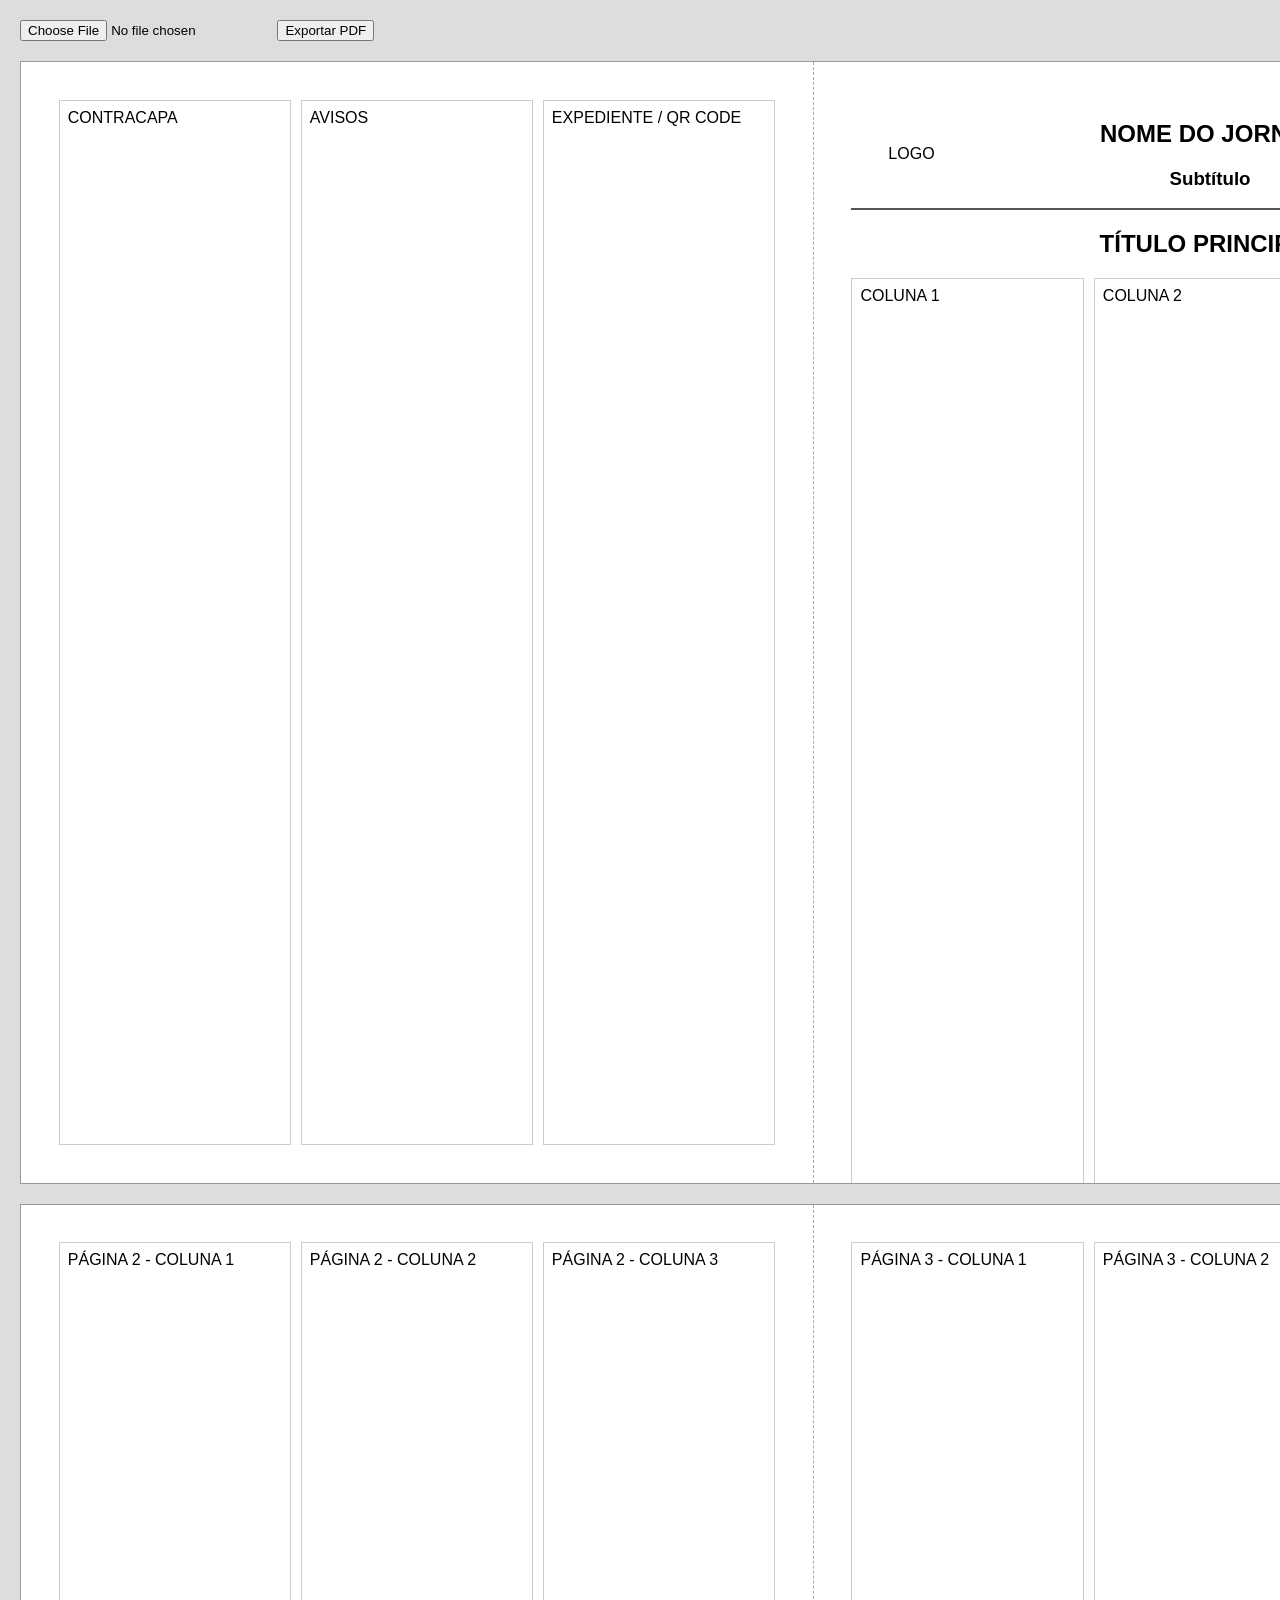
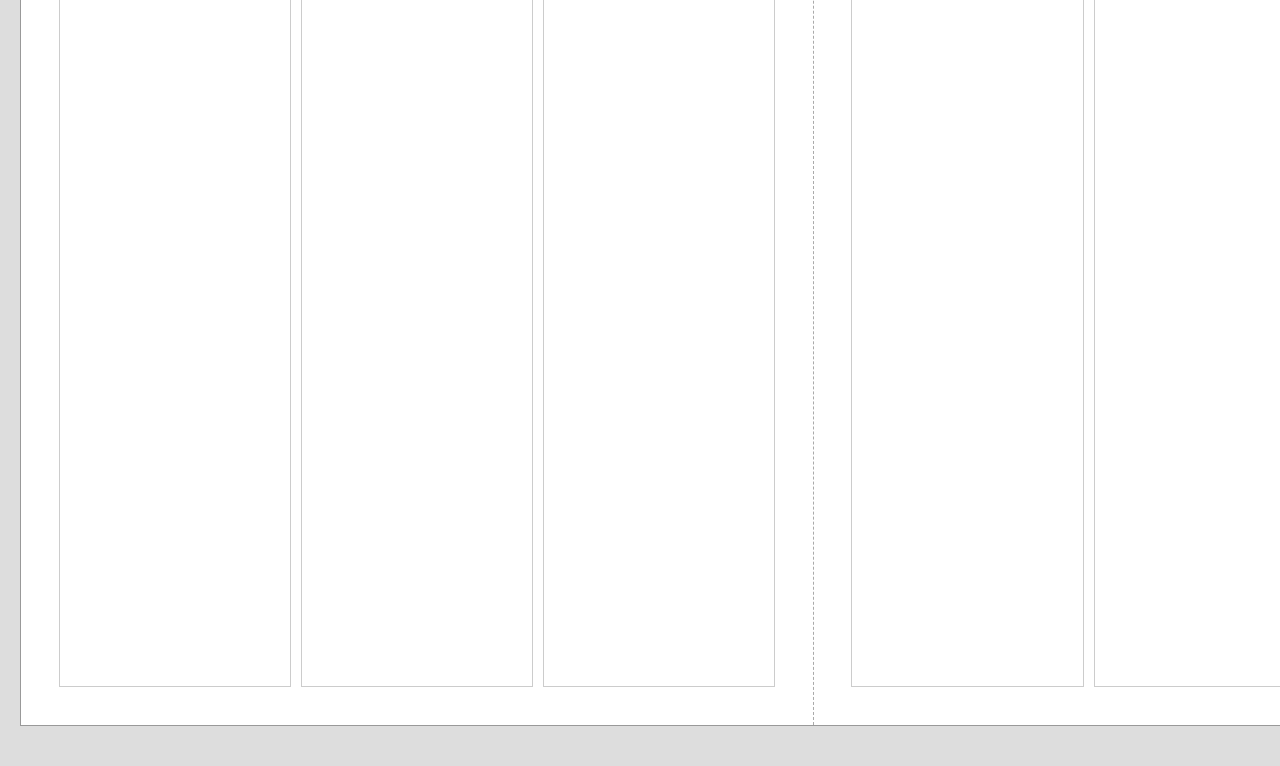
==== index.html @ 4a1f692d "Add files via upload" ====
<!DOCTYPE html>
<html lang="pt-BR">
<head>
<meta charset="UTF-8">
<meta name="viewport" content="width=device-width, initial-scale=1.0">
<title>Jornal Litúrgico A3</title>
<link rel="stylesheet" href="style.css">
</head>
<body>

<div class="toolbar">
<input type="file" id="imgUpload">
<button onclick="window.print()">Exportar PDF</button>
</div>

<div class="sheet">

<section class="page page4">
<div class="cols">
<div class="editable box" contenteditable="true">CONTRACAPA</div>
<div class="editable box" contenteditable="true">AVISOS</div>
<div class="editable box" contenteditable="true">EXPEDIENTE / QR CODE</div>
</div>
</section>

<section class="page page1">
<header class="header">
<div contenteditable="true">LOGO</div>
<div>
<h1 contenteditable="true">NOME DO JORNAL</h1>
<h3 contenteditable="true">Subtítulo</h3>
</div>
<div contenteditable="true">LOGO</div>
</header>

<h2 class="titulo" contenteditable="true">TÍTULO PRINCIPAL</h2>

<div class="cols">
<div class="editable box" contenteditable="true">COLUNA 1</div>
<div class="editable box" contenteditable="true">COLUNA 2</div>
<div class="box">
<img id="foto" src="" alt="imagem">
<div class="editable" contenteditable="true">COLUNA 3</div>
</div>
</div>
</section>

</div>

<div class="sheet">

<section class="page page2">
<div class="cols">
<div class="editable box" contenteditable="true">PÁGINA 2 - COLUNA 1</div>
<div class="editable box" contenteditable="true">PÁGINA 2 - COLUNA 2</div>
<div class="editable box" contenteditable="true">PÁGINA 2 - COLUNA 3</div>
</div>
</section>

<section class="page page3">
<div class="cols">
<div class="editable box" contenteditable="true">PÁGINA 3 - COLUNA 1</div>
<div class="editable box" contenteditable="true">PÁGINA 3 - COLUNA 2</div>
<div class="editable box" contenteditable="true">PÁGINA 3 - COLUNA 3</div>
</div>
</section>

</div>

<script src="editor.js"></script>
</body>
</html>
---- style.css ----
*{box-sizing:border-box}
body{font-family:Arial,sans-serif;background:#ddd;margin:0;padding:20px}
.toolbar{margin-bottom:20px}
.sheet{
width:420mm;
height:297mm;
background:#fff;
display:grid;
grid-template-columns:1fr 1fr;
margin:auto auto 20px;
border:1px solid #999;
}
.page{padding:10mm;border-right:1px dashed #aaa;overflow:hidden}
.page:last-child{border-right:none}
.header{
display:grid;
grid-template-columns:120px 1fr 120px;
align-items:center;
text-align:center;
border-bottom:2px solid #555;
margin-bottom:10px;
}
.titulo{text-align:center}
.cols{
display:grid;
grid-template-columns:1fr 1fr 1fr;
gap:10px;
height:100%;
}
.box{
border:1px solid #ccc;
padding:8px;
min-height:200px;
}
[contenteditable]{outline:none}
#foto{
width:100%;
height:220px;
object-fit:contain;
border:1px solid #ccc;
margin-bottom:10px;
}
@media print{
.toolbar{display:none}
body{background:white;padding:0}
.sheet{margin:0;border:none;page-break-after:always}
}
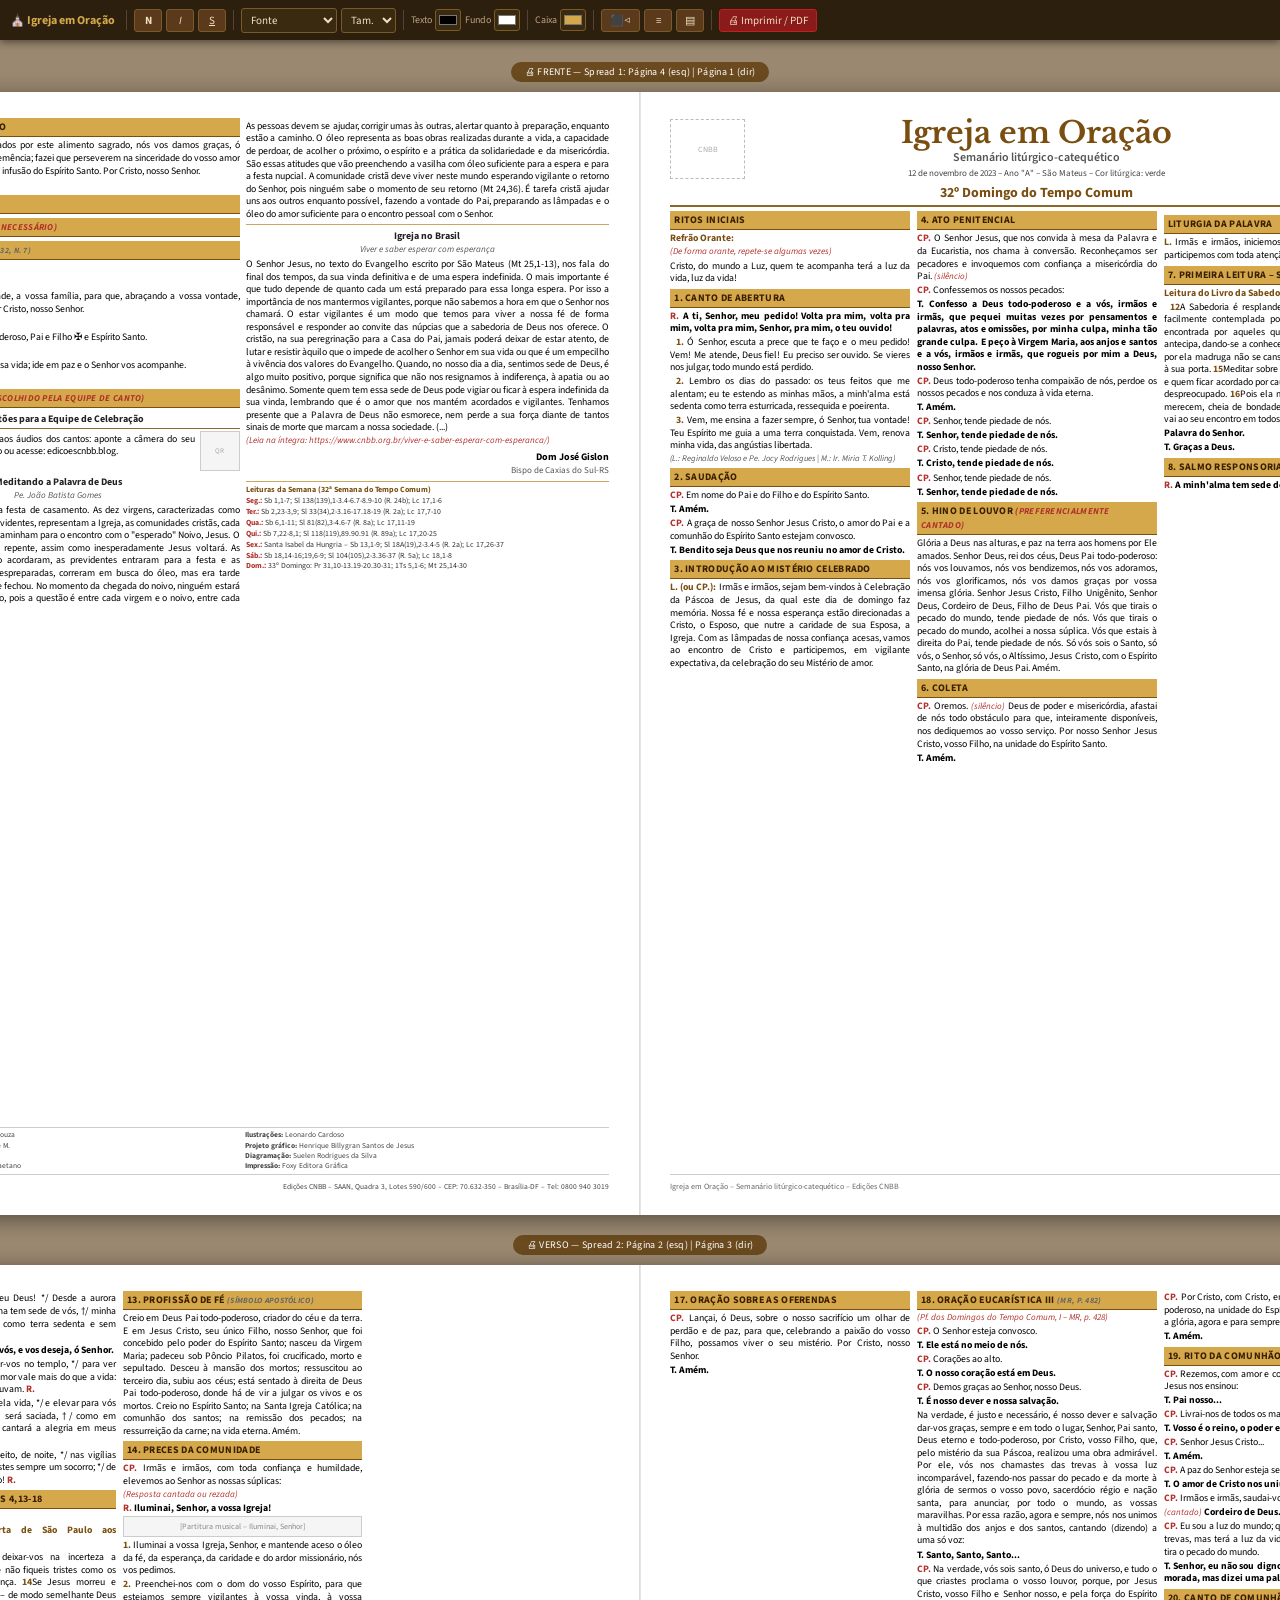
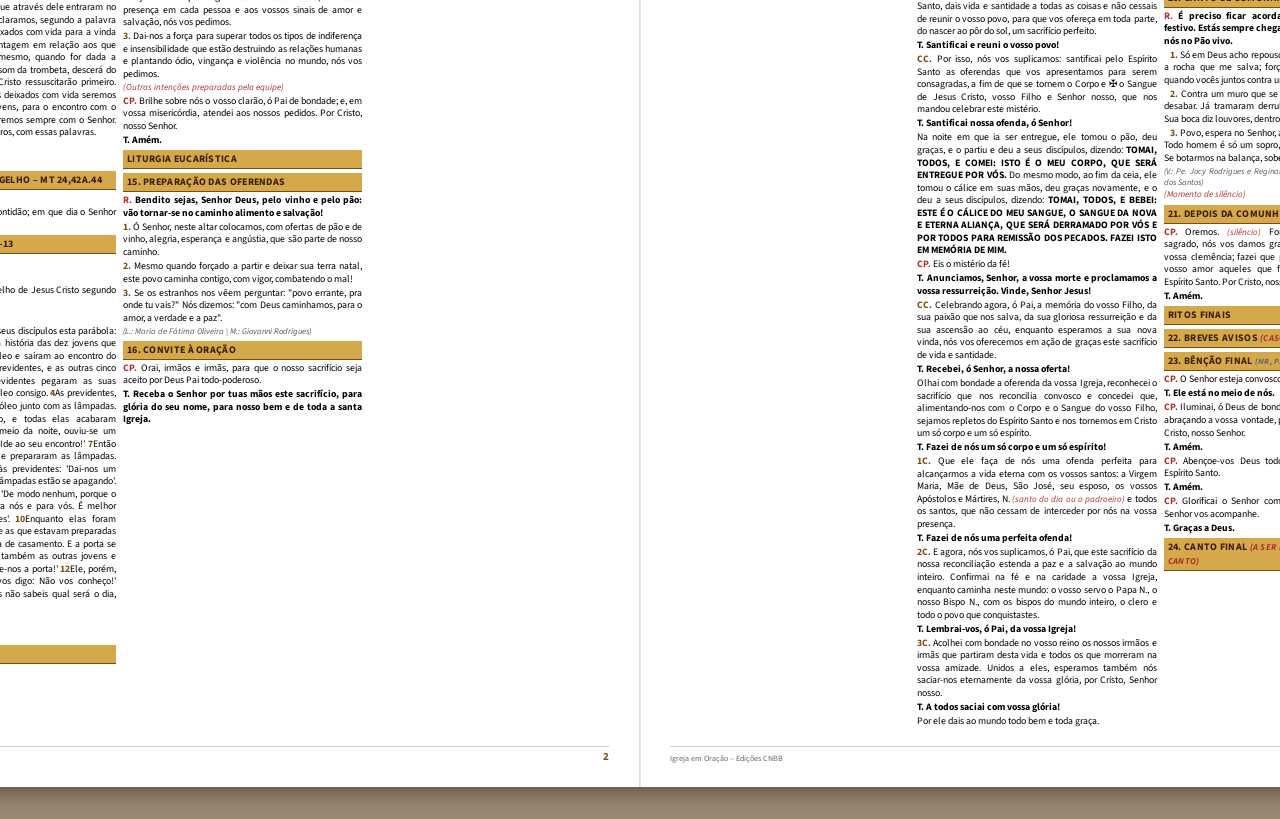
==== commit dea7b5ba: "Rename igreja-em-oracao.html to index.html" ====
--- a/index.html
+++ b/index.html
@@ -1,72 +1,820 @@
 <!DOCTYPE html>
-<html lang="pt-BR">
+<html lang="pt-br">
 <head>
 <meta charset="UTF-8">
 <meta name="viewport" content="width=device-width, initial-scale=1.0">
-<title>Jornal Litúrgico A3</title>
-<link rel="stylesheet" href="style.css">
+<title>Igreja em Oração – Editor</title>
+<link href="https://fonts.googleapis.com/css2?family=Libre+Baskerville:ital,wght@0,400;0,700;1,400&family=Source+Sans+3:ital,wght@0,300;0,400;0,600;0,700;1,400&display=swap" rel="stylesheet">
+<style>
+/* ===================== RESET ===================== */
+* { box-sizing: border-box; margin: 0; padding: 0; }
+
+/* ===================== TOOLBAR ===================== */
+#toolbar {
+  position: fixed; top: 0; left: 0; right: 0; z-index: 9999;
+  background: #2c1f0e;
+  color: #fff;
+  display: flex; flex-wrap: wrap; align-items: center; gap: 4px;
+  padding: 5px 10px;
+  font-size: 12px;
+  font-family: 'Source Sans 3', sans-serif;
+  box-shadow: 0 2px 8px rgba(0,0,0,0.5);
+  min-height: 40px;
+}
+#toolbar .tb-label {
+  font-weight: 700; font-size: 12px; color: #d4a84b;
+  margin-right: 4px; white-space: nowrap;
+}
+#toolbar .tb-sep { width: 1px; height: 20px; background: #554433; margin: 0 3px; }
+.tb-btn {
+  background: #5a3a1a; color: #f0e0c0; border: 1px solid #7a5a2a;
+  border-radius: 3px; padding: 3px 8px; cursor: pointer; font-size: 11px;
+  font-family: 'Source Sans 3', sans-serif; min-width: 28px; text-align: center;
+  transition: background 0.15s;
+}
+.tb-btn:hover { background: #8a5a20; }
+.tb-btn.active { background: #c87820; border-color: #d4a84b; }
+.tb-select {
+  background: #3a2a10; color: #f0e0c0; border: 1px solid #7a5a2a;
+  border-radius: 3px; padding: 3px 5px; font-size: 11px; cursor: pointer;
+  font-family: 'Source Sans 3', sans-serif;
+}
+.tb-color-wrap { display: flex; align-items: center; gap: 3px; font-size: 10px; color: #c0a080; }
+.tb-color-wrap input[type=color] {
+  width: 26px; height: 22px; padding: 1px; border: 1px solid #7a5a2a;
+  border-radius: 3px; cursor: pointer; background: #3a2a10;
+}
+.tb-print { background: #8b1a1a !important; border-color: #c02020 !important; }
+.tb-print:hover { background: #b02020 !important; }
+
+/* ===================== BODY / CONTAINER ===================== */
+body {
+  background: #9a8870;
+  font-family: 'Source Sans 3', sans-serif;
+  padding-top: 46px;
+}
+#pages-container {
+  display: flex; flex-direction: column; align-items: center;
+  gap: 20px; padding: 16px 10px 32px;
+}
+.spread-label {
+  font-size: 10px; color: #fff; background: #6a4a1e;
+  padding: 3px 14px; border-radius: 10px;
+  margin-bottom: -10px; font-family: 'Source Sans 3', sans-serif;
+  letter-spacing: 0.3px;
+}
+
+/* ===================== SPREAD A3 ===================== */
+.spread {
+  display: flex; gap: 0; position: relative;
+  box-shadow: 0 4px 20px rgba(0,0,0,0.45);
+}
+.spread::after {
+  content: ''; position: absolute; top: 0; bottom: 0; left: 50%;
+  width: 1px; background: rgba(0,0,0,0.1); pointer-events: none;
+}
+
+/* ===================== PÁGINA A5 (210×297mm) ===================== */
+.page {
+  width: 210mm;
+  height: 297mm;
+  background: #fff;
+  padding: 7mm 8mm 6mm 8mm;
+  position: relative;
+  flex-shrink: 0;
+  overflow: hidden;
+  display: flex;
+  flex-direction: column;
+}
+.spread .page:first-child { border-right: 1px solid #ddd; }
+
+/* ===================== HEADER ===================== */
+.header {
+  border-bottom: 2.5px solid #8a6a2a;
+  padding-bottom: 2px; margin-bottom: 4px; flex-shrink: 0;
+}
+.header-grid {
+  display: grid; grid-template-columns: 75px 1fr 75px;
+  align-items: center; gap: 4px;
+}
+.logo-box { display: flex; align-items: center; justify-content: center; }
+.logo-img { max-height: 60px; max-width: 75px; object-fit: contain; }
+.logo-placeholder {
+  height: 60px; width: 75px; border: 1px dashed #bbb;
+  display: flex; align-items: center; justify-content: center;
+  font-size: 8px; color: #aaa;
+}
+.logo-box-right { width: 75px; }
+.title-center { text-align: center; }
+.title-center h1 {
+  font-family: 'Libre Baskerville', serif; font-size: 30px;
+  color: #7a4e10; margin: 0; line-height: 1;
+}
+.title-center .subtitle-pub {
+  font-size: 12px; color: #555; font-weight: 600; margin: 1px 0;
+}
+.title-center .date-line { font-size: 9px; color: #444; }
+.domingo-title {
+  text-align: center; font-weight: 700; font-size: 14px;
+  color: #7a4e10; margin: 3px 0 0;
+}
+
+/* ===================== COLUNAS ===================== */
+.page-body { flex: 1; overflow: hidden; min-height: 0; }
+.cols3 { display: grid; grid-template-columns: 0.93fr 0.93fr 1.14fr; gap: 6px; height: 100%; }
+.cols2 { display: grid; grid-template-columns: 1fr 1fr; gap: 6px; height: 100%; }
+.col { overflow: hidden; }
+
+/* ===================== SEÇÕES ===================== */
+.section { margin-bottom: 4px; }
+.section-title {
+  font-family: 'Source Sans 3', sans-serif; font-weight: 700; font-size: 10px;
+  color: #3a1e00; border-bottom: 1.5px solid #7a4e10;
+  text-transform: uppercase; letter-spacing: 0.03em;
+  background: #d4a84b; display: block; width: 100%;
+  padding: 2px 4px; margin-bottom: 2px;
+}
+
+/* ===================== TEXTO ===================== */
+p {
+  font-family: 'Source Sans 3', sans-serif; font-size: 9.8px;
+  line-height: 1.28; margin: 1.5px 0; text-align: justify;
+}
+.instrucao { font-size: 9px; color: #b0302a; font-style: italic; }
+.cp { color: #b0302a; font-weight: 700; }
+.t  { font-weight: 700; }
+.r  { color: #b0302a; font-weight: 700; }
+.l  { font-weight: 700; color: #7a4e10; }
+.cc { font-weight: 700; color: #7a4e10; }
+.num { color: #7a4e10; font-weight: 700; }
+.sv { color: #7a4e10; font-weight: 700; }
+.bold { font-weight: 700; }
+.texto { text-indent: 6px; }
+.autor { font-size: 8.5px; color: #555; font-style: italic; }
+.brackets { font-style: italic; font-size: 9px; color: #666; }
+.small-ref { font-size: 8px; color: #666; font-style: italic; }
+
+/* ===================== ILUSTRAÇÃO ===================== */
+.illus-wrapper { text-align: center; margin-bottom: 4px; width: 100%; }
+.illus-img-real { width: 100%; max-height: 88px; object-fit: contain; display: block; }
+.illus-placeholder {
+  border: 1px dashed #c8a860; height: 88px;
+  display: flex; align-items: center; justify-content: center;
+  font-size: 9px; color: #b0302a; font-style: italic; background: #fdf8ee;
+}
+
+/* ===================== NOTA MUSICAL ===================== */
+.nota-musical {
+  border: 1px solid #ccc; background: #f5f5f5;
+  text-align: center; font-size: 8px; color: #888; padding: 4px; margin: 2px 0;
+}
+
+/* ===================== CAIXAS ESPECIAIS ===================== */
+.sugestoes-title {
+  font-weight: 700; font-size: 10px; text-align: center;
+  border-bottom: 1px solid #8a6a2a; margin-bottom: 2px;
+  padding-bottom: 2px; color: #222;
+}
+.qr-row { display: flex; gap: 5px; align-items: flex-start; margin-top: 2px; }
+.qr-text { flex: 1; }
+.qr-box {
+  width: 40px; height: 40px; border: 1px solid #ccc; flex-shrink: 0;
+  display: flex; align-items: center; justify-content: center;
+  font-size: 7px; color: #aaa; background: #f5f5f5;
+}
+.medita-title { font-weight: 700; font-size: 10px; text-align: center; color: #222; }
+.medita-autor { text-align: center; font-size: 9px; font-style: italic; color: #555; margin-bottom: 2px; }
+.cnbb-brasil-box { border-top: 1px solid #c8a860; padding-top: 4px; margin-top: 4px; }
+.cnbb-brasil-title { font-weight: 700; font-size: 10px; text-align: center; color: #222; }
+.cnbb-brasil-sub { text-align: center; font-size: 9px; color: #555; font-style: italic; margin-bottom: 2px; }
+.dom-jose { text-align: right; font-weight: 700; font-size: 10px; margin-top: 3px; }
+.dom-jose-cargo { text-align: right; font-size: 9px; color: #555; }
+
+/* ===================== RODAPÉ ===================== */
+.footer-page {
+  flex-shrink: 0; margin-top: 3px; border-top: 1px solid #ccc;
+  display: flex; justify-content: space-between; align-items: flex-end;
+  font-size: 8px; color: #666; padding-top: 2px;
+}
+.page-num { font-weight: 700; font-size: 11px; color: #7a4e10; }
+
+/* ===================== CRÉDITOS / LEITURAS ===================== */
+.credits-bar {
+  display: grid; grid-template-columns: 1fr 1fr; gap: 4px;
+  font-size: 7.5px; color: #444; border-top: 1px solid #ccc;
+  margin-top: 3px; padding-top: 2px;
+}
+.credits-bar p { font-size: 7.5px; margin: 0.5px 0; text-align: left; }
+.cnbb-footer { text-align: right; font-size: 7.5px; color: #444; margin-top: 2px; }
+.leituras-semana { font-size: 8px; margin-top: 4px; border-top: 1px solid #c8a860; padding-top: 2px; }
+.leituras-semana .ls-title { font-weight: 700; font-size: 8px; color: #7a4e10; margin-bottom: 1px; }
+.leituras-semana p { font-size: 7.8px; color: #333; margin: 1px 0; text-align: left; }
+
+
+/* ===================== FLUXO CONTÍNUO 3 COLUNAS ===================== */
+.flow3 {
+  column-count: 3;
+  column-gap: 7px;
+  column-fill: auto;   /* preenche da esq p/ dir, coluna por coluna */
+  height: 100%;
+  orphans: 2;
+  widows: 2;
+}
+
+/* Impede que um .section seja quebrado ao meio entre colunas */
+.section {
+  break-inside: avoid;
+  margin-bottom: 4px;
+}
+
+/* Força início de nova coluna */
+.col-break {
+  break-after: column;
+  height: 0;
+  display: block;
+}
+
+/* Imagem: não quebra entre colunas, ocupa largura da coluna */
+.illus-wrapper {
+  break-inside: avoid;
+  column-span: none;
+  width: 100%;
+  margin-bottom: 4px;
+}
+.illus-img-real {
+  width: 100%;
+  height: auto;
+  display: block;
+  object-fit: contain;
+}
+
+/* Remove o estilo antigo de grid .cols3 para essas páginas */
+
+/* ===================== EDIÇÃO ===================== */
+[contenteditable] { outline: none; cursor: text; }
+[contenteditable]:hover { background: rgba(212,168,75,0.12); border-radius: 2px; }
+[contenteditable]:focus { background: rgba(255,253,230,0.9); border-radius: 2px; outline: 1px dashed #c8a860; }
+
+/* ===================== PRINT ===================== */
+@media print {
+  #toolbar { display: none !important; }
+  body { background: none; padding-top: 0; }
+  #pages-container { margin: 0; padding: 0; gap: 0; display: block; }
+  .spread-label { display: none; }
+  .spread { display: flex; width: 420mm; height: 297mm; page-break-after: always; box-shadow: none; }
+  .page { width: 210mm; height: 297mm; box-shadow: none; flex-shrink: 0; }
+  .spread .page:first-child { border-right: 0.5px solid #ccc; }
+  [contenteditable]:hover, [contenteditable]:focus { background: none !important; outline: none !important; }
+}
+@page { size: A3 landscape; margin: 0; }
+</style>
 </head>
 <body>
 
-<div class="toolbar">
-<input type="file" id="imgUpload">
-<button onclick="window.print()">Exportar PDF</button>
+<!-- ==================== TOOLBAR ==================== -->
+<div id="toolbar">
+  <span class="tb-label">⛪ Igreja em Oração</span>
+  <div class="tb-sep"></div>
+
+  <button class="tb-btn" onclick="fmt('bold')" title="Negrito"><b>N</b></button>
+  <button class="tb-btn" onclick="fmt('italic')" title="Itálico"><i>I</i></button>
+  <button class="tb-btn" onclick="fmt('underline')" title="Sublinhado"><u>S</u></button>
+
+  <div class="tb-sep"></div>
+
+  <select class="tb-select" onchange="fmt('fontName',this.value)" title="Fonte">
+    <option value="">Fonte</option>
+    <option value="Source Sans 3">Source Sans 3</option>
+    <option value="Libre Baskerville">Baskerville</option>
+    <option value="Arial">Arial</option>
+    <option value="Georgia">Georgia</option>
+    <option value="Times New Roman">Times</option>
+    <option value="Courier New">Courier</option>
+  </select>
+
+  <select class="tb-select" onchange="fmt('fontSize',this.value)" title="Tamanho">
+    <option value="">Tam.</option>
+    <option value="1">6px</option>
+    <option value="2">8px</option>
+    <option value="3">10px</option>
+    <option value="4">12px</option>
+    <option value="5">14px</option>
+    <option value="6">18px</option>
+    <option value="7">24px</option>
+  </select>
+
+  <div class="tb-sep"></div>
+
+  <div class="tb-color-wrap">
+    <span>Texto</span>
+    <input type="color" id="cor-texto" value="#000000"
+      onchange="fmt('foreColor',this.value)" title="Cor do texto">
+  </div>
+
+  <div class="tb-color-wrap">
+    <span>Fundo</span>
+    <input type="color" id="cor-fundo" value="#ffffff"
+      onchange="fmt('hiliteColor',this.value)" title="Cor de fundo / preenchimento">
+  </div>
+
+  <div class="tb-sep"></div>
+
+  <!-- Cor do título de seção selecionado -->
+  <div class="tb-color-wrap" title="Cor do título de seção clicado">
+    <span>Caixa</span>
+    <input type="color" id="cor-caixa" value="#d4a84b"
+      onchange="colorirCaixa(this.value)">
+  </div>
+
+  <div class="tb-sep"></div>
+
+  <button class="tb-btn" onclick="fmt('justifyLeft')" title="Alinhar esquerda">⬛◁</button>
+  <button class="tb-btn" onclick="fmt('justifyCenter')" title="Centralizar">≡</button>
+  <button class="tb-btn" onclick="fmt('justifyFull')" title="Justificar">▤</button>
+
+  <div class="tb-sep"></div>
+
+  <button class="tb-btn tb-print" onclick="window.print()">🖨 Imprimir / PDF</button>
 </div>
 
-<div class="sheet">
-
-<section class="page page4">
-<div class="cols">
-<div class="editable box" contenteditable="true">CONTRACAPA</div>
-<div class="editable box" contenteditable="true">AVISOS</div>
-<div class="editable box" contenteditable="true">EXPEDIENTE / QR CODE</div>
-</div>
-</section>
-
-<section class="page page1">
-<header class="header">
-<div contenteditable="true">LOGO</div>
-<div>
-<h1 contenteditable="true">NOME DO JORNAL</h1>
-<h3 contenteditable="true">Subtítulo</h3>
-</div>
-<div contenteditable="true">LOGO</div>
-</header>
-
-<h2 class="titulo" contenteditable="true">TÍTULO PRINCIPAL</h2>
-
-<div class="cols">
-<div class="editable box" contenteditable="true">COLUNA 1</div>
-<div class="editable box" contenteditable="true">COLUNA 2</div>
-<div class="box">
-<img id="foto" src="" alt="imagem">
-<div class="editable" contenteditable="true">COLUNA 3</div>
-</div>
-</div>
-</section>
-
-</div>
-
-<div class="sheet">
-
-<section class="page page2">
-<div class="cols">
-<div class="editable box" contenteditable="true">PÁGINA 2 - COLUNA 1</div>
-<div class="editable box" contenteditable="true">PÁGINA 2 - COLUNA 2</div>
-<div class="editable box" contenteditable="true">PÁGINA 2 - COLUNA 3</div>
-</div>
-</section>
-
-<section class="page page3">
-<div class="cols">
-<div class="editable box" contenteditable="true">PÁGINA 3 - COLUNA 1</div>
-<div class="editable box" contenteditable="true">PÁGINA 3 - COLUNA 2</div>
-<div class="editable box" contenteditable="true">PÁGINA 3 - COLUNA 3</div>
-</div>
-</section>
-
-</div>
-
-<script src="editor.js"></script>
+<!-- ==================== PÁGINAS ==================== -->
+<div id="pages-container">
+
+<div class="spread-label">🖨 FRENTE — Spread 1: Página 4 (esq) | Página 1 (dir)</div>
+<div class="spread" id="spread1">
+
+<!-- ══════════════ PÁGINA 4 ══════════════ -->
+<div class="page" id="page4">
+  <div class="page-body">
+    <div class="cols2">
+
+      <!-- COL 1 -->
+      <div class="col">
+
+        <div class="section">
+          <div class="section-title" contenteditable="true">21. Depois da Comunhão</div>
+          <p><span class="cp">CP.</span> <span contenteditable="true">Oremos.</span> <span class="instrucao">(silêncio)</span> <span contenteditable="true">Fortificados por este alimento sagrado, nós vos damos graças, ó Deus, e imploramos a vossa clemência; fazei que perseverem na sinceridade do vosso amor aqueles que fortalecestes pela infusão do Espírito Santo. Por Cristo, nosso Senhor.</span></p>
+          <p><span class="t">T.</span> <span class="bold" contenteditable="true">Amém.</span></p>
+        </div>
+
+        <div class="section">
+          <div class="section-title" contenteditable="true">Ritos Finais</div>
+        </div>
+
+        <div class="section">
+          <div class="section-title" contenteditable="true">22. Breves Avisos <span class="instrucao">(caso necessário)</span></div>
+        </div>
+
+        <div class="section">
+          <div class="section-title" contenteditable="true">23. Bênção Final <span class="small-ref">(MR, p. 532, n. 7)</span></div>
+          <p><span class="cp">CP.</span> <span contenteditable="true">O Senhor esteja convosco.</span></p>
+          <p><span class="t">T.</span> <span class="bold" contenteditable="true">Ele está no meio de nós.</span></p>
+          <p><span class="cp">CP.</span> <span contenteditable="true">Iluminai, ó Deus de bondade, a vossa família, para que, abraçando a vossa vontade, possa viver fazendo o bem. Por Cristo, nosso Senhor.</span></p>
+          <p><span class="t">T.</span> <span class="bold" contenteditable="true">Amém.</span></p>
+          <p><span class="cp">CP.</span> <span contenteditable="true">Abençoe-vos Deus todo-poderoso, Pai e Filho ✠ e Espírito Santo.</span></p>
+          <p><span class="t">T.</span> <span class="bold" contenteditable="true">Amém.</span></p>
+          <p><span class="cp">CP.</span> <span contenteditable="true">Glorificai o Senhor com vossa vida; ide em paz e o Senhor vos acompanhe.</span></p>
+          <p><span class="t">T.</span> <span class="bold" contenteditable="true">Graças a Deus.</span></p>
+        </div>
+
+        <div class="section">
+          <div class="section-title" contenteditable="true">24. Canto Final <span class="instrucao">(a ser escolhido pela equipe de canto)</span></div>
+        </div>
+
+        <div class="section">
+          <div class="sugestoes-title" contenteditable="true">Sugestões para a Equipe de Celebração</div>
+          <div class="qr-row">
+            <div class="qr-text">
+              <p contenteditable="true">1. Para ter acesso às cifras e aos áudios dos cantos: aponte a câmera do seu celular para o QR Code ao lado ou acesse: edicoescnbb.blog.</p>
+            </div>
+            <div class="qr-box">QR</div>
+          </div>
+        </div>
+
+        <div class="section">
+          <div class="medita-title" contenteditable="true">Meditando a Palavra de Deus</div>
+          <div class="medita-autor" contenteditable="true">Pe. João Batista Gomes</div>
+          <p contenteditable="true">O Reino de Deus é como uma festa de casamento. As dez virgens, caracterizadas como cinco previdentes e cinco imprevidentes, representam a Igreja, as comunidades cristãs, cada cristão, em síntese, todos que caminham para o encontro com o "esperado" Noivo, Jesus. O noivo da parábola chegou de repente, assim como inesperadamente Jesus voltará. As mulheres dormiam e, quando acordaram, as previdentes entraram para a festa e as imprevidentes, por estarem despreparadas, correram em busca do óleo, mas era tarde demais, pois a porta da festa se fechou. No momento da chegada do noivo, ninguém estará em condição de ajudar ao outro, pois a questão é entre cada virgem e o noivo, entre cada pessoa e o Senhor.</p>
+        </div>
+
+      </div><!-- /col1 -->
+
+      <!-- COL 2 -->
+      <div class="col">
+
+        <p contenteditable="true">As pessoas devem se ajudar, corrigir umas às outras, alertar quanto à preparação, enquanto estão a caminho. O óleo representa as boas obras realizadas durante a vida, a capacidade de perdoar, de acolher o próximo, o espírito e a prática da solidariedade e da misericórdia. São essas atitudes que vão preenchendo a vasilha com óleo suficiente para a espera e para a festa nupcial. A comunidade cristã deve viver neste mundo esperando vigilante o retorno do Senhor, pois ninguém sabe o momento de seu retorno (Mt 24,36). É tarefa cristã ajudar uns aos outros enquanto possível, fazendo a vontade do Pai, preparando as lâmpadas e o óleo do amor suficiente para o encontro pessoal com o Senhor.</p>
+
+        <div class="cnbb-brasil-box">
+          <div class="cnbb-brasil-title" contenteditable="true">Igreja no Brasil</div>
+          <div class="cnbb-brasil-sub" contenteditable="true">Viver e saber esperar com esperança</div>
+          <p contenteditable="true">O Senhor Jesus, no texto do Evangelho escrito por São Mateus (Mt 25,1-13), nos fala do final dos tempos, da sua vinda definitiva e de uma espera indefinida. O mais importante é que tudo depende de quanto cada um está preparado para essa longa espera. Por isso a importância de nos mantermos vigilantes, porque não sabemos a hora em que o Senhor nos chamará. O estar vigilantes é um modo que temos para viver a nossa fé de forma responsável e responder ao convite das núpcias que a sabedoria de Deus nos oferece. O cristão, na sua peregrinação para a Casa do Pai, jamais poderá deixar de estar atento, de lutar e resistir àquilo que o impede de acolher o Senhor em sua vida ou que é um empecilho à vivência dos valores do Evangelho. Quando, no nosso dia a dia, sentimos sede de Deus, é algo muito positivo, porque significa que não nos resignamos à indiferença, à apatia ou ao desânimo. Somente quem tem essa sede de Deus pode vigiar ou ficar à espera indefinida da sua vinda, lembrando que é o amor que nos mantém acordados e vigilantes. Tenhamos presente que a Palavra de Deus não esmorece, nem perde a sua força diante de tantos sinais de morte que marcam a nossa sociedade. (...)</p>
+          <p class="instrucao" contenteditable="true">(Leia na íntegra: https://www.cnbb.org.br/viver-e-saber-esperar-com-esperanca/)</p>
+          <div class="dom-jose" contenteditable="true">Dom José Gislon</div>
+          <div class="dom-jose-cargo" contenteditable="true">Bispo de Caxias do Sul-RS</div>
+        </div>
+
+        <div class="leituras-semana">
+          <div class="ls-title" contenteditable="true">Leituras da Semana (32ª Semana do Tempo Comum)</div>
+          <p><span style="color:#b0302a;font-weight:700;">Seg.:</span> <span contenteditable="true">Sb 1,1-7; Sl 138(139),1-3.4-6.7-8.9-10 (R. 24b); Lc 17,1-6</span></p>
+          <p><span style="color:#b0302a;font-weight:700;">Ter.:</span> <span contenteditable="true">Sb 2,23-3,9; Sl 33(34),2-3.16-17.18-19 (R. 2a); Lc 17,7-10</span></p>
+          <p><span style="color:#b0302a;font-weight:700;">Qua.:</span> <span contenteditable="true">Sb 6,1-11; Sl 81(82),3-4.6-7 (R. 8a); Lc 17,11-19</span></p>
+          <p><span style="color:#b0302a;font-weight:700;">Qui.:</span> <span contenteditable="true">Sb 7,22-8,1; Sl 118(119),89.90.91 (R. 89a); Lc 17,20-25</span></p>
+          <p><span style="color:#b0302a;font-weight:700;">Sex.:</span> <span contenteditable="true">Santa Isabel da Hungria – Sb 13,1-9; Sl 18A(19),2-3.4-5 (R. 2a); Lc 17,26-37</span></p>
+          <p><span style="color:#b0302a;font-weight:700;">Sáb.:</span> <span contenteditable="true">Sb 18,14-16;19,6-9; Sl 104(105),2-3.36-37 (R. 5a); Lc 18,1-8</span></p>
+          <p><span style="color:#b0302a;font-weight:700;">Dom.:</span> <span contenteditable="true">33º Domingo: Pr 31,10-13.19-20.30-31; 1Ts 5,1-6; Mt 25,14-30</span></p>
+        </div>
+
+      </div><!-- /col2 -->
+    </div><!-- /cols2 -->
+  </div><!-- /page-body -->
+
+  <div class="credits-bar">
+    <div>
+      <p><strong>Direção-Geral:</strong> <span contenteditable="true">Mons. Jamil Alves de Souza</span></p>
+      <p><strong>Organização:</strong> <span contenteditable="true">Frei Telles Ramon, O. de M.</span></p>
+      <p><strong>Edição:</strong> <span contenteditable="true">João Vítor Gonzaga Moura</span></p>
+      <p><strong>Revisão:</strong> <span contenteditable="true">Sarah Rodrigues e Vinícius Caetano</span></p>
+    </div>
+    <div>
+      <p><strong>Ilustrações:</strong> <span contenteditable="true">Leonardo Cardoso</span></p>
+      <p><strong>Projeto gráfico:</strong> <span contenteditable="true">Henrique Billygran Santos de Jesus</span></p>
+      <p><strong>Diagramação:</strong> <span contenteditable="true">Suelen Rodrigues da Silva</span></p>
+      <p><strong>Impressão:</strong> <span contenteditable="true">Foxy Editora Gráfica</span></p>
+    </div>
+  </div>
+  <div class="footer-page">
+    <span class="page-num">4</span>
+    <div class="cnbb-footer" contenteditable="true">Edições CNBB – SAAN, Quadra 3, Lotes 590/600 – CEP: 70.632-350 – Brasília-DF – Tel: 0800 940 3019</div>
+  </div>
+</div><!-- /page4 -->
+
+<!-- ══════════════ PÁGINA 1 ══════════════ -->
+<div class="page" id="page1">
+  <!-- CABEÇALHO FIXO -->
+  <div class="header">
+    <div class="header-grid">
+      <div class="logo-box">
+        <img src="imagens/cabecalho.png" alt="Logo CNBB" class="logo-img"
+          onerror="this.style.display='none';this.nextElementSibling.style.display='flex'">
+        <div class="logo-placeholder" style="display:none">CNBB</div>
+      </div>
+      <div class="title-center">
+        <h1>Igreja em Oração</h1>
+        <div class="subtitle-pub" contenteditable="true">Semanário litúrgico-catequético</div>
+        <div class="date-line" contenteditable="true">12 de novembro de 2023 – Ano "A" – São Mateus – Cor litúrgica: verde</div>
+      </div>
+      <div class="logo-box logo-box-right"></div>
+    </div>
+    <div class="domingo-title" contenteditable="true">32º Domingo do Tempo Comum</div>
+  </div>
+
+  <!-- CORPO EM FLUXO CONTÍNUO 3 COLUNAS -->
+  <div class="page-body">
+    <div class="flow3">
+
+      <!-- RITOS INICIAIS -->
+      <div class="section">
+        <div class="section-title">Ritos Iniciais</div>
+        <p class="sv" contenteditable="true">Refrão Orante:</p>
+        <p class="instrucao" contenteditable="true">(De forma orante, repete-se algumas vezes)</p>
+        <p contenteditable="true">Cristo, do mundo a Luz, quem te acompanha terá a luz da vida, luz da vida!</p>
+      </div>
+
+      <div class="section">
+        <div class="section-title" contenteditable="true">1. Canto de Abertura</div>
+        <p><span class="r">R.</span> <span class="bold" contenteditable="true">A ti, Senhor, meu pedido! Volta pra mim, volta pra mim, volta pra mim, Senhor, pra mim, o teu ouvido!</span></p>
+        <p class="texto"><span class="num">1.</span> <span contenteditable="true">Ó Senhor, escuta a prece que te faço e o meu pedido! Vem! Me atende, Deus fiel! Eu preciso ser ouvido. Se vieres nos julgar, todo mundo está perdido.</span></p>
+        <p class="texto"><span class="num">2.</span> <span contenteditable="true">Lembro os dias do passado: os teus feitos que me alentam; eu te estendo as minhas mãos, a minh'alma está sedenta como terra esturricada, ressequida e poeirenta.</span></p>
+        <p class="texto"><span class="num">3.</span> <span contenteditable="true">Vem, me ensina a fazer sempre, ó Senhor, tua vontade! Teu Espírito me guia a uma terra conquistada. Vem, renova minha vida, das angústias libertada.</span></p>
+        <p class="autor" contenteditable="true">(L.: Reginaldo Veloso e Pe. Jocy Rodrigues | M.: Ir. Miria T. Kolling)</p>
+      </div>
+
+      <div class="section">
+        <div class="section-title" contenteditable="true">2. Saudação</div>
+        <p><span class="cp">CP.</span> <span contenteditable="true">Em nome do Pai e do Filho e do Espírito Santo.</span></p>
+        <p><span class="t">T.</span> <span class="bold" contenteditable="true">Amém.</span></p>
+        <p><span class="cp">CP.</span> <span contenteditable="true">A graça de nosso Senhor Jesus Cristo, o amor do Pai e a comunhão do Espírito Santo estejam convosco.</span></p>
+        <p><span class="t">T.</span> <span class="bold" contenteditable="true">Bendito seja Deus que nos reuniu no amor de Cristo.</span></p>
+      </div>
+
+      <div class="section">
+        <div class="section-title" contenteditable="true">3. Introdução ao Mistério Celebrado</div>
+        <p><span class="l">L. (ou CP.):</span> <span contenteditable="true">Irmãs e irmãos, sejam bem-vindos à Celebração da Páscoa de Jesus, da qual este dia de domingo faz memória. Nossa fé e nossa esperança estão direcionadas a Cristo, o Esposo, que nutre a caridade de sua Esposa, a Igreja. Com as lâmpadas de nossa confiança acesas, vamos ao encontro de Cristo e participemos, em vigilante expectativa, da celebração do seu Mistério de amor.</span></p>
+      </div>
+
+      <!-- col-break: força início de nova coluna aqui -->
+      <div class="col-break"></div>
+
+      <div class="section">
+        <div class="section-title" contenteditable="true">4. Ato Penitencial</div>
+        <p><span class="cp">CP.</span> <span contenteditable="true">O Senhor Jesus, que nos convida à mesa da Palavra e da Eucaristia, nos chama à conversão. Reconheçamos ser pecadores e invoquemos com confiança a misericórdia do Pai.</span> <span class="instrucao">(silêncio)</span></p>
+        <p><span class="cp">CP.</span> <span contenteditable="true">Confessemos os nossos pecados:</span></p>
+        <p><span class="t">T.</span> <span class="bold" contenteditable="true">Confesso a Deus todo-poderoso e a vós, irmãos e irmãs, que pequei muitas vezes por pensamentos e palavras, atos e omissões, por minha culpa, minha tão grande culpa. E peço à Virgem Maria, aos anjos e santos e a vós, irmãos e irmãs, que rogueis por mim a Deus, nosso Senhor.</span></p>
+        <p><span class="cp">CP.</span> <span contenteditable="true">Deus todo-poderoso tenha compaixão de nós, perdoe os nossos pecados e nos conduza à vida eterna.</span></p>
+        <p><span class="t">T.</span> <span class="bold" contenteditable="true">Amém.</span></p>
+        <p><span class="cp">CP.</span> <span contenteditable="true">Senhor, tende piedade de nós.</span></p>
+        <p><span class="t">T.</span> <span class="bold" contenteditable="true">Senhor, tende piedade de nós.</span></p>
+        <p><span class="cp">CP.</span> <span contenteditable="true">Cristo, tende piedade de nós.</span></p>
+        <p><span class="t">T.</span> <span class="bold" contenteditable="true">Cristo, tende piedade de nós.</span></p>
+        <p><span class="cp">CP.</span> <span contenteditable="true">Senhor, tende piedade de nós.</span></p>
+        <p><span class="t">T.</span> <span class="bold" contenteditable="true">Senhor, tende piedade de nós.</span></p>
+      </div>
+
+      <div class="section">
+        <div class="section-title" contenteditable="true">5. Hino de Louvor <span class="instrucao">(preferencialmente cantado)</span></div>
+        <p contenteditable="true">Glória a Deus nas alturas, e paz na terra aos homens por Ele amados. Senhor Deus, rei dos céus, Deus Pai todo-poderoso: nós vos louvamos, nós vos bendizemos, nós vos adoramos, nós vos glorificamos, nós vos damos graças por vossa imensa glória. Senhor Jesus Cristo, Filho Unigênito, Senhor Deus, Cordeiro de Deus, Filho de Deus Pai. Vós que tirais o pecado do mundo, tende piedade de nós. Vós que tirais o pecado do mundo, acolhei a nossa súplica. Vós que estais à direita do Pai, tende piedade de nós. Só vós sois o Santo, só vós, o Senhor, só vós, o Altíssimo, Jesus Cristo, com o Espírito Santo, na glória de Deus Pai. Amém.</p>
+      </div>
+
+      <div class="section">
+        <div class="section-title" contenteditable="true">6. Coleta</div>
+        <p><span class="cp">CP.</span> <span contenteditable="true">Oremos.</span> <span class="instrucao">(silêncio)</span> <span contenteditable="true">Deus de poder e misericórdia, afastai de nós todo obstáculo para que, inteiramente disponíveis, nos dediquemos ao vosso serviço. Por nosso Senhor Jesus Cristo, vosso Filho, na unidade do Espírito Santo.</span></p>
+        <p><span class="t">T.</span> <span class="bold" contenteditable="true">Amém.</span></p>
+      </div>
+
+      <!-- col-break: força início de 3ª coluna -->
+      <div class="col-break"></div>
+
+      <!-- COLUNA 3: Imagem + Liturgia da Palavra -->
+      <div class="illus-wrapper">
+        <img src="imagens/corpo.png" alt="Ilustração do domingo" class="illus-img-real"
+          onerror="this.style.display='none'">
+      </div>
+
+      <div class="section">
+        <div class="section-title">Liturgia da Palavra</div>
+        <p><span class="l">L.</span> <span contenteditable="true">Irmãs e irmãos, iniciemos a Liturgia da Palavra e dela participemos com toda atenção e com amorosa escuta.</span></p>
+      </div>
+
+      <div class="section">
+        <div class="section-title" contenteditable="true">7. Primeira Leitura – Sb 6,12-16</div>
+        <p class="sv" contenteditable="true">Leitura do Livro da Sabedoria</p>
+        <p class="texto"><span class="num">12</span><span contenteditable="true">A Sabedoria é resplandecente e sempre viçosa. Ela é facilmente contemplada por aqueles que a amam, e é encontrada por aqueles que a procuram. </span><span class="num">13</span><span contenteditable="true">Ela até se antecipa, dando-se a conhecer aos que a desejam. </span><span class="num">14</span><span contenteditable="true">Quem por ela madruga não se cansará, pois a encontrará sentada à sua porta. </span><span class="num">15</span><span contenteditable="true">Meditar sobre ela é a perfeição da prudência; e quem ficar acordado por causa dela, em breve há de viver despreocupado. </span><span class="num">16</span><span contenteditable="true">Pois ela mesma sai à procura dos que a merecem, cheia de bondade, aparece-lhes nas estradas e vai ao seu encontro em todos os seus projetos.</span></p>
+        <p><span class="bold" contenteditable="true">Palavra do Senhor.</span></p>
+        <p><span class="t">T.</span> <span class="bold" contenteditable="true">Graças a Deus.</span></p>
+      </div>
+
+      <div class="section">
+        <div class="section-title" contenteditable="true">8. Salmo Responsorial – Sl 62(63)</div>
+        <p><span class="r">R.</span> <span class="bold" contenteditable="true">A minh'alma tem sede de vós, e vos deseja, ó Senhor.</span></p>
+      </div>
+
+    </div><!-- /flow3 -->
+  </div><!-- /page-body -->
+
+  <div class="footer-page">
+    <span contenteditable="true">Igreja em Oração – Semanário litúrgico-catequético – Edições CNBB</span>
+    <span class="page-num">1</span>
+  </div>
+</div><!-- /page1 -->
+
+</div><!-- /spread1 -->
+
+<div class="spread-label">🖨 VERSO — Spread 2: Página 2 (esq) | Página 3 (dir)</div>
+<div class="spread" id="spread2">
+
+<!-- ══════════════ PÁGINA 2 ══════════════ -->
+<div class="page" id="page2">
+  <div class="page-body">
+    <div class="flow3">
+
+      <!-- Continuação do Salmo 62 -->
+      <div class="section">
+        <p class="texto"><span class="num">1.</span> <span contenteditable="true"><span class="num">2</span>Sois vós, ó Senhor, o meu Deus! */ Desde a aurora ansioso vos busco!/ A minh'alma tem sede de vós, †/ minha carne também vos deseja, */ como terra sedenta e sem água!</span> <span class="r">R.</span></p>
+        <p><span class="r">R.</span> <span class="bold" contenteditable="true">A minh'alma tem sede de vós, e vos deseja, ó Senhor.</span></p>
+        <p class="texto"><span class="num">2.</span> <span contenteditable="true"><span class="num">3</span>Venho, assim, contemplar-vos no templo, */ para ver vossa glória e poder./ <span class="num">4</span>Vosso amor vale mais do que a vida: */ e por isso meus lábios vos louvam.</span> <span class="r">R.</span></p>
+        <p class="texto"><span class="num">3.</span> <span contenteditable="true"><span class="num">5</span>Quero, pois, vos louvar pela vida, */ e elevar para vós minhas mãos!/ <span class="num">6</span>A minh'alma será saciada, †/ como em grande banquete de festa; */ cantará a alegria em meus lábios.</span> <span class="r">R.</span></p>
+        <p class="texto"><span class="num">4.</span> <span contenteditable="true"><span class="num">7</span>Penso em vós no meu leito, de noite, */ nas vigílias suspiro por vós!/ <span class="num">8</span>Para mim fostes sempre um socorro; */ de vossas asas à sombra eu exulto!</span> <span class="r">R.</span></p>
+      </div>
+
+      <div class="section">
+        <div class="section-title" contenteditable="true">9. Segunda Leitura – 1Ts 4,13-18</div>
+        <p class="instrucao" contenteditable="true">[mais breve entre colchetes]</p>
+        <p class="sv" contenteditable="true">Leitura da Primeira Carta de São Paulo aos Tessalonicenses</p>
+        <p class="texto"><span class="brackets">[</span><span class="num">13</span><span contenteditable="true">Irmãos: não queremos deixar-vos na incerteza a respeito dos mortos, para que não fiqueis tristes como os outros, que não têm esperança. </span><span class="num">14</span><span contenteditable="true">Se Jesus morreu e ressuscitou – e esta é nossa fé – de modo semelhante Deus trará de volta, com Cristo, os que através dele entraram no sono da morte.</span><span class="brackets">]</span> <span class="num">15</span><span contenteditable="true">Isto vos declaramos, segundo a palavra do Senhor: nós que formos deixados com vida para a vinda do Senhor não levaremos vantagem em relação aos que morreram. </span><span class="num">16</span><span contenteditable="true">Pois o Senhor mesmo, quando for dada a ordem, à voz do arcanjo e ao som da trombeta, descerá do céu, e os que morreram em Cristo ressuscitarão primeiro. </span><span class="num">17</span><span contenteditable="true">Em seguida, nós que formos deixados com vida seremos arrebatados com eles nas nuvens, para o encontro com o Senhor, nos ares. E assim estaremos sempre com o Senhor. </span><span class="num">18</span><span contenteditable="true">Exortai-vos, pois, uns aos outros, com essas palavras.</span></p>
+        <p><span class="bold" contenteditable="true">Palavra do Senhor.</span></p>
+        <p><span class="t">T.</span> <span class="bold" contenteditable="true">Graças a Deus.</span></p>
+      </div>
+
+      <div class="section">
+        <div class="section-title" contenteditable="true">10. Aclamação ao Evangelho – Mt 24,42a.44</div>
+        <p><span class="r">R.</span> <span class="bold" contenteditable="true">Aleluia, Aleluia, Aleluia.</span></p>
+        <p><span class="num">V.</span> <span contenteditable="true">É preciso vigiar e ficar de prontidão; em que dia o Senhor há de vir, não sabeis não!</span> <span class="r">R.</span></p>
+      </div>
+
+      <div class="section">
+        <div class="section-title" contenteditable="true">11. Evangelho – Mt 25,1-13</div>
+        <p><span class="cp">CP.</span> <span contenteditable="true">O Senhor esteja convosco.</span></p>
+        <p><span class="t">T.</span> <span class="bold" contenteditable="true">Ele está no meio de nós.</span></p>
+        <p><span class="cp">CP.</span> <span contenteditable="true">✠ Proclamação do Evangelho de Jesus Cristo segundo Mateus.</span></p>
+        <p><span class="t">T.</span> <span class="bold" contenteditable="true">Glória a vós, Senhor.</span></p>
+        <p contenteditable="true">Naquele tempo, disse Jesus a seus discípulos esta parábola: <span class="num">1</span>"O Reino dos Céus é como a história das dez jovens que pegaram suas lâmpadas de óleo e saíram ao encontro do noivo. <span class="num">2</span>Cinco delas eram imprevidentes, e as outras cinco eram previdentes. <span class="num">3</span>As imprevidentes pegaram as suas lâmpadas, mas não levaram óleo consigo. <span class="num">4</span>As previdentes, porém, levaram vasilhas com óleo junto com as lâmpadas. <span class="num">5</span>O noivo estava demorando, e todas elas acabaram cochilando e dormindo. <span class="num">6</span>No meio da noite, ouviu-se um grito: 'O noivo está chegando. Ide ao seu encontro!' <span class="num">7</span>Então as dez jovens se levantaram e prepararam as lâmpadas. <span class="num">8</span>As imprevidentes disseram às previdentes: 'Dai-nos um pouco de óleo, porque nossas lâmpadas estão se apagando'. <span class="num">9</span>As previdentes responderam: 'De modo nenhum, porque o óleo pode ser insuficiente para nós e para vós. É melhor irdes comprar dos vendedores'. <span class="num">10</span>Enquanto elas foram comprar óleo, o noivo chegou, e as que estavam preparadas entraram com ele para a festa de casamento. E a porta se fechou. <span class="num">11</span>Por fim, chegaram também as outras jovens e disseram: 'Senhor! Senhor! Abre-nos a porta!' <span class="num">12</span>Ele, porém, respondeu: 'Em verdade eu vos digo: Não vos conheço!' <span class="num">13</span>Portanto, ficai vigiando, pois não sabeis qual será o dia, nem a hora".</p>
+        <p><span class="bold" contenteditable="true">Palavra da Salvação.</span></p>
+        <p><span class="t">T.</span> <span class="bold" contenteditable="true">Glória a vós, Senhor.</span></p>
+      </div>
+
+      <div class="section">
+        <div class="section-title" contenteditable="true">12. Homilia</div>
+      </div>
+
+      <div class="section">
+        <div class="section-title" contenteditable="true">13. Profissão de Fé <span class="small-ref">(Símbolo Apostólico)</span></div>
+        <p contenteditable="true">Creio em Deus Pai todo-poderoso, criador do céu e da terra. E em Jesus Cristo, seu único Filho, nosso Senhor, que foi concebido pelo poder do Espírito Santo; nasceu da Virgem Maria; padeceu sob Pôncio Pilatos, foi crucificado, morto e sepultado. Desceu à mansão dos mortos; ressuscitou ao terceiro dia, subiu aos céus; está sentado à direita de Deus Pai todo-poderoso, donde há de vir a julgar os vivos e os mortos. Creio no Espírito Santo; na Santa Igreja Católica; na comunhão dos santos; na remissão dos pecados; na ressurreição da carne; na vida eterna. Amém.</p>
+      </div>
+
+      <div class="section">
+        <div class="section-title" contenteditable="true">14. Preces da Comunidade</div>
+        <p><span class="cp">CP.</span> <span contenteditable="true">Irmãs e irmãos, com toda confiança e humildade, elevemos ao Senhor as nossas súplicas:</span></p>
+        <p class="instrucao" contenteditable="true">(Resposta cantada ou rezada)</p>
+        <p><span class="r">R.</span> <span class="bold" contenteditable="true">Iluminai, Senhor, a vossa Igreja!</span></p>
+        <div class="nota-musical" contenteditable="true">[Partitura musical – Iluminai, Senhor]</div>
+        <p contenteditable="true"><span class="num">1.</span> Iluminai a vossa Igreja, Senhor, e mantende aceso o óleo da fé, da esperança, da caridade e do ardor missionário, nós vos pedimos.</p>
+        <p contenteditable="true"><span class="num">2.</span> Preenchei-nos com o dom do vosso Espírito, para que estejamos sempre vigilantes à vossa vinda, à vossa presença em cada pessoa e aos vossos sinais de amor e salvação, nós vos pedimos.</p>
+        <p contenteditable="true"><span class="num">3.</span> Dai-nos a força para superar todos os tipos de indiferença e insensibilidade que estão destruindo as relações humanas e plantando ódio, vingança e violência no mundo, nós vos pedimos.</p>
+        <p class="instrucao" contenteditable="true">(Outras intenções preparadas pela equipe)</p>
+        <p><span class="cp">CP.</span> <span contenteditable="true">Brilhe sobre nós o vosso clarão, ó Pai de bondade; e, em vossa misericórdia, atendei aos nossos pedidos. Por Cristo, nosso Senhor.</span></p>
+        <p><span class="t">T.</span> <span class="bold" contenteditable="true">Amém.</span></p>
+      </div>
+
+      <div class="section">
+        <div class="section-title">Liturgia Eucarística</div>
+      </div>
+
+      <div class="section">
+        <div class="section-title" contenteditable="true">15. Preparação das Oferendas</div>
+        <p><span class="r">R.</span> <span class="bold" contenteditable="true">Bendito sejas, Senhor Deus, pelo vinho e pelo pão: vão tornar-se no caminho alimento e salvação!</span></p>
+        <p contenteditable="true"><span class="num">1.</span> Ó Senhor, neste altar colocamos, com ofertas de pão e de vinho, alegria, esperança e angústia, que são parte de nosso caminho.</p>
+        <p contenteditable="true"><span class="num">2.</span> Mesmo quando forçado a partir e deixar sua terra natal, este povo caminha contigo, com vigor, combatendo o mal!</p>
+        <p contenteditable="true"><span class="num">3.</span> Se os estranhos nos vêem perguntar: "povo errante, pra onde tu vais?" Nós dizemos: "com Deus caminhamos, para o amor, a verdade e a paz".</p>
+        <p class="autor" contenteditable="true">(L.: Maria de Fátima Oliveira | M.: Giovanni Rodrigues)</p>
+      </div>
+
+      <div class="section">
+        <div class="section-title" contenteditable="true">16. Convite à Oração</div>
+        <p><span class="cp">CP.</span> <span contenteditable="true">Orai, irmãos e irmãs, para que o nosso sacrifício seja aceito por Deus Pai todo-poderoso.</span></p>
+        <p><span class="t">T.</span> <span class="bold" contenteditable="true">Receba o Senhor por tuas mãos este sacrifício, para glória do seu nome, para nosso bem e de toda a santa Igreja.</span></p>
+      </div>
+
+    </div><!-- /flow3 -->
+  </div><!-- /page-body -->
+
+  <div class="footer-page">
+    <span contenteditable="true">Igreja em Oração – Edições CNBB</span>
+    <span class="page-num">2</span>
+  </div>
+</div><!-- /page2 -->
+
+<!-- ══════════════ PÁGINA 3 ══════════════ -->
+<div class="page" id="page3">
+  <div class="page-body">
+    <div class="flow3">
+
+      <div class="section">
+        <div class="section-title" contenteditable="true">17. Oração sobre as Oferendas</div>
+        <p><span class="cp">CP.</span> <span contenteditable="true">Lançai, ó Deus, sobre o nosso sacrifício um olhar de perdão e de paz, para que, celebrando a paixão do vosso Filho, possamos viver o seu mistério. Por Cristo, nosso Senhor.</span></p>
+        <p><span class="t">T.</span> <span class="bold" contenteditable="true">Amém.</span></p>
+      </div>
+
+      <div class="section">
+        <div class="section-title" contenteditable="true">18. Oração Eucarística III <span class="small-ref">(MR, p. 482)</span></div>
+        <p class="instrucao" contenteditable="true">(Pf. dos Domingos do Tempo Comum, I – MR, p. 428)</p>
+        <p><span class="cp">CP.</span> <span contenteditable="true">O Senhor esteja convosco.</span></p>
+        <p><span class="t">T.</span> <span class="bold" contenteditable="true">Ele está no meio de nós.</span></p>
+        <p><span class="cp">CP.</span> <span contenteditable="true">Corações ao alto.</span></p>
+        <p><span class="t">T.</span> <span class="bold" contenteditable="true">O nosso coração está em Deus.</span></p>
+        <p><span class="cp">CP.</span> <span contenteditable="true">Demos graças ao Senhor, nosso Deus.</span></p>
+        <p><span class="t">T.</span> <span class="bold" contenteditable="true">É nosso dever e nossa salvação.</span></p>
+        <p contenteditable="true">Na verdade, é justo e necessário, é nosso dever e salvação dar-vos graças, sempre e em todo o lugar, Senhor, Pai santo, Deus eterno e todo-poderoso, por Cristo, vosso Filho, que, pelo mistério da sua Páscoa, realizou uma obra admirável. Por ele, vós nos chamastes das trevas à vossa luz incomparável, fazendo-nos passar do pecado e da morte à glória de sermos o vosso povo, sacerdócio régio e nação santa, para anunciar, por todo o mundo, as vossas maravilhas. Por essa razão, agora e sempre, nós nos unimos à multidão dos anjos e dos santos, cantando (dizendo) a uma só voz:</p>
+        <p><span class="t">T.</span> <span class="bold" contenteditable="true">Santo, Santo, Santo...</span></p>
+        <p><span class="cp">CP.</span> <span contenteditable="true">Na verdade, vós sois santo, ó Deus do universo, e tudo o que criastes proclama o vosso louvor, porque, por Jesus Cristo, vosso Filho e Senhor nosso, e pela força do Espírito Santo, dais vida e santidade a todas as coisas e não cessais de reunir o vosso povo, para que vos ofereça em toda parte, do nascer ao pôr do sol, um sacrifício perfeito.</span></p>
+        <p><span class="t">T.</span> <span class="bold" contenteditable="true">Santificai e reuni o vosso povo!</span></p>
+        <p><span class="cc">CC.</span> <span contenteditable="true">Por isso, nós vos suplicamos: santificai pelo Espírito Santo as oferendas que vos apresentamos para serem consagradas, a fim de que se tornem o Corpo e ✠ o Sangue de Jesus Cristo, vosso Filho e Senhor nosso, que nos mandou celebrar este mistério.</span></p>
+        <p><span class="t">T.</span> <span class="bold" contenteditable="true">Santificai nossa ofenda, ó Senhor!</span></p>
+        <p contenteditable="true">Na noite em que ia ser entregue, ele tomou o pão, deu graças, e o partiu e deu a seus discípulos, dizendo: <span class="bold">TOMAI, TODOS, E COMEI: ISTO É O MEU CORPO, QUE SERÁ ENTREGUE POR VÓS.</span> Do mesmo modo, ao fim da ceia, ele tomou o cálice em suas mãos, deu graças novamente, e o deu a seus discípulos, dizendo: <span class="bold">TOMAI, TODOS, E BEBEI: ESTE É O CÁLICE DO MEU SANGUE, O SANGUE DA NOVA E ETERNA ALIANÇA, QUE SERÁ DERRAMADO POR VÓS E POR TODOS PARA REMISSÃO DOS PECADOS. FAZEI ISTO EM MEMÓRIA DE MIM.</span></p>
+        <p><span class="cp">CP.</span> <span contenteditable="true">Eis o mistério da fé!</span></p>
+        <p><span class="t">T.</span> <span class="bold" contenteditable="true">Anunciamos, Senhor, a vossa morte e proclamamos a vossa ressurreição. Vinde, Senhor Jesus!</span></p>
+        <p><span class="cc">CC.</span> <span contenteditable="true">Celebrando agora, ó Pai, a memória do vosso Filho, da sua paixão que nos salva, da sua gloriosa ressurreição e da sua ascensão ao céu, enquanto esperamos a sua nova vinda, nós vos oferecemos em ação de graças este sacrifício de vida e santidade.</span></p>
+        <p><span class="t">T.</span> <span class="bold" contenteditable="true">Recebei, ó Senhor, a nossa oferta!</span></p>
+        <p contenteditable="true">Olhai com bondade a oferenda da vossa Igreja, reconhecei o sacrifício que nos reconcilia convosco e concedei que, alimentando-nos com o Corpo e o Sangue do vosso Filho, sejamos repletos do Espírito Santo e nos tornemos em Cristo um só corpo e um só espírito.</p>
+        <p><span class="t">T.</span> <span class="bold" contenteditable="true">Fazei de nós um só corpo e um só espírito!</span></p>
+        <p><span class="num">1C.</span> <span contenteditable="true">Que ele faça de nós uma ofenda perfeita para alcançarmos a vida eterna com os vossos santos: a Virgem Maria, Mãe de Deus, São José, seu esposo, os vossos Apóstolos e Mártires, N. <span class="instrucao">(santo do dia ou o padroeiro)</span> e todos os santos, que não cessam de interceder por nós na vossa presença.</span></p>
+        <p><span class="t">T.</span> <span class="bold" contenteditable="true">Fazei de nós uma perfeita ofenda!</span></p>
+        <p><span class="num">2C.</span> <span contenteditable="true">E agora, nós vos suplicamos, ó Pai, que este sacrifício da nossa reconciliação estenda a paz e a salvação ao mundo inteiro. Confirmai na fé e na caridade a vossa Igreja, enquanto caminha neste mundo: o vosso servo o Papa N., o nosso Bispo N., com os bispos do mundo inteiro, o clero e todo o povo que conquistastes.</span></p>
+        <p><span class="t">T.</span> <span class="bold" contenteditable="true">Lembrai-vos, ó Pai, da vossa Igreja!</span></p>
+        <p><span class="num">3C.</span> <span contenteditable="true">Acolhei com bondade no vosso reino os nossos irmãos e irmãs que partiram desta vida e todos os que morreram na vossa amizade. Unidos a eles, esperamos também nós saciar-nos eternamente da vossa glória, por Cristo, Senhor nosso.</span></p>
+        <p><span class="t">T.</span> <span class="bold" contenteditable="true">A todos saciai com vossa glória!</span></p>
+        <p contenteditable="true">Por ele dais ao mundo todo bem e toda graça.</p>
+        <p><span class="cp">CP.</span> <span contenteditable="true">Por Cristo, com Cristo, em Cristo, a vós, Deus Pai todo-poderoso, na unidade do Espírito Santo, toda a honra e toda a glória, agora e para sempre.</span></p>
+        <p><span class="t">T.</span> <span class="bold" contenteditable="true">Amém.</span></p>
+      </div>
+
+      <div class="section">
+        <div class="section-title" contenteditable="true">19. Rito da Comunhão</div>
+        <p><span class="cp">CP.</span> <span contenteditable="true">Rezemos, com amor e confiança, a oração que o Senhor Jesus nos ensinou:</span></p>
+        <p><span class="t">T.</span> <span class="bold" contenteditable="true">Pai nosso...</span></p>
+        <p><span class="cp">CP.</span> <span contenteditable="true">Livrai-nos de todos os males...</span></p>
+        <p><span class="t">T.</span> <span class="bold" contenteditable="true">Vosso é o reino, o poder e a glória para sempre!</span></p>
+        <p><span class="cp">CP.</span> <span contenteditable="true">Senhor Jesus Cristo...</span></p>
+        <p><span class="t">T.</span> <span class="bold" contenteditable="true">Amém.</span></p>
+        <p><span class="cp">CP.</span> <span contenteditable="true">A paz do Senhor esteja sempre convosco.</span></p>
+        <p><span class="t">T.</span> <span class="bold" contenteditable="true">O amor de Cristo nos uniu.</span></p>
+        <p><span class="cp">CP.</span> <span contenteditable="true">Irmãos e irmãs, saudai-vos em Cristo Jesus.</span></p>
+        <p><span class="instrucao">(cantado)</span> <span class="bold" contenteditable="true">Cordeiro de Deus...</span></p>
+        <p><span class="cp">CP.</span> <span contenteditable="true">Eu sou a luz do mundo; quem me segue não andará nas trevas, mas terá a luz da vida. Eis o Cordeiro de Deus, que tira o pecado do mundo.</span></p>
+        <p><span class="t">T.</span> <span class="bold" contenteditable="true">Senhor, eu não sou digno(a) de que entreis em minha morada, mas dizei uma palavra e serei salvo(a).</span></p>
+      </div>
+
+      <div class="section">
+        <div class="section-title" contenteditable="true">20. Canto de Comunhão</div>
+        <p><span class="r">R.</span> <span class="bold" contenteditable="true">É preciso ficar acordado, pra entrar no cortejo festivo. Estás sempre chegando, Senhor, pra te unires a nós no Pão vivo.</span></p>
+        <p class="texto"><span class="num">1.</span> <span contenteditable="true">Só em Deus acho repouso, dele espero a salvação. Ele é a rocha que me salva; força pra eu não ir ao chão. Até quando vocês juntos contra um só atacarão?</span></p>
+        <p class="texto"><span class="num">2.</span> <span contenteditable="true">Contra um muro que se inclina ou parede a desabar, a desabar. Já tramaram derrubar-me e não sabem se calar. Sua boca diz louvores, dentro, pensam em condenar.</span></p>
+        <p class="texto"><span class="num">3.</span> <span contenteditable="true">Povo, espera no Senhor, abre a Ele o coração, o coração. Todo homem é só um sopro, mesmo os bons falam ilusão. Se botarmos na balança, sobem mais que um balão.</span></p>
+        <p class="autor" contenteditable="true">(V.: Pe. Jocy Rodrigues e Reginaldo Veloso | M.: Hamilton Florentino dos Santos)</p>
+        <p class="instrucao" contenteditable="true">(Momento de silêncio)</p>
+      </div>
+
+      <div class="section">
+        <div class="section-title" contenteditable="true">21. Depois da Comunhão</div>
+        <p><span class="cp">CP.</span> <span contenteditable="true">Oremos.</span> <span class="instrucao">(silêncio)</span> <span contenteditable="true">Fortificados por este alimento sagrado, nós vos damos graças, ó Deus, e imploramos a vossa clemência; fazei que perseverem na sinceridade do vosso amor aqueles que fortalecestes pela infusão do Espírito Santo. Por Cristo, nosso Senhor.</span></p>
+        <p><span class="t">T.</span> <span class="bold" contenteditable="true">Amém.</span></p>
+      </div>
+
+      <div class="section">
+        <div class="section-title">Ritos Finais</div>
+      </div>
+
+      <div class="section">
+        <div class="section-title" contenteditable="true">22. Breves Avisos <span class="instrucao">(caso necessário)</span></div>
+      </div>
+
+      <div class="section">
+        <div class="section-title" contenteditable="true">23. Bênção Final <span class="small-ref">(MR, p. 532, n. 7)</span></div>
+        <p><span class="cp">CP.</span> <span contenteditable="true">O Senhor esteja convosco.</span></p>
+        <p><span class="t">T.</span> <span class="bold" contenteditable="true">Ele está no meio de nós.</span></p>
+        <p><span class="cp">CP.</span> <span contenteditable="true">Iluminai, ó Deus de bondade, a vossa família, para que, abraçando a vossa vontade, possa viver fazendo o bem. Por Cristo, nosso Senhor.</span></p>
+        <p><span class="t">T.</span> <span class="bold" contenteditable="true">Amém.</span></p>
+        <p><span class="cp">CP.</span> <span contenteditable="true">Abençoe-vos Deus todo-poderoso, Pai e Filho ✠ e Espírito Santo.</span></p>
+        <p><span class="t">T.</span> <span class="bold" contenteditable="true">Amém.</span></p>
+        <p><span class="cp">CP.</span> <span contenteditable="true">Glorificai o Senhor com vossa vida; ide em paz e o Senhor vos acompanhe.</span></p>
+        <p><span class="t">T.</span> <span class="bold" contenteditable="true">Graças a Deus.</span></p>
+      </div>
+
+      <div class="section">
+        <div class="section-title" contenteditable="true">24. Canto Final <span class="instrucao">(a ser escolhido pela equipe de canto)</span></div>
+      </div>
+
+    </div><!-- /flow3 -->
+  </div><!-- /page-body -->
+
+  <div class="footer-page">
+    <span contenteditable="true">Igreja em Oração – Edições CNBB</span>
+    <span class="page-num">3</span>
+  </div>
+</div><!-- /page3 -->
+
+</div><!-- /spread2 -->
+</div><!-- /pages-container -->
+
+<script>
+// ── FORMATAÇÃO DE TEXTO ──────────────────────────────────
+function fmt(cmd, val) {
+  document.execCommand(cmd, false, val || null);
+}
+
+// ── COLORIR CAIXA (section-title) ───────────────────────
+// Permite alterar a cor de fundo da caixa de título selecionada/clicada
+let ultimaCaixa = null;
+document.addEventListener('click', function(e) {
+  const st = e.target.closest('.section-title');
+  if (st) {
+    ultimaCaixa = st;
+    document.getElementById('cor-caixa').value = rgb2hex(getComputedStyle(st).backgroundColor);
+  }
+});
+
+function colorirCaixa(cor) {
+  if (ultimaCaixa) {
+    ultimaCaixa.style.background = cor;
+    // Ajusta cor do texto automaticamente (claro vs escuro)
+    ultimaCaixa.style.color = luminancia(cor) > 0.4 ? '#3a1e00' : '#fff';
+    ultimaCaixa.style.borderBottomColor = cor;
+  }
+}
+
+function rgb2hex(rgb) {
+  const m = rgb.match(/^rgb\((\d+),\s*(\d+),\s*(\d+)\)$/);
+  if (!m) return '#d4a84b';
+  return '#' + ('0' + parseInt(m[1]).toString(16)).slice(-2)
+             + ('0' + parseInt(m[2]).toString(16)).slice(-2)
+             + ('0' + parseInt(m[3]).toString(16)).slice(-2);
+}
+
+function luminancia(hex) {
+  const r = parseInt(hex.slice(1,3),16)/255;
+  const g = parseInt(hex.slice(3,5),16)/255;
+  const b = parseInt(hex.slice(5,7),16)/255;
+  return 0.299*r + 0.587*g + 0.114*b;
+}
+</script>
 </body>
 </html>
